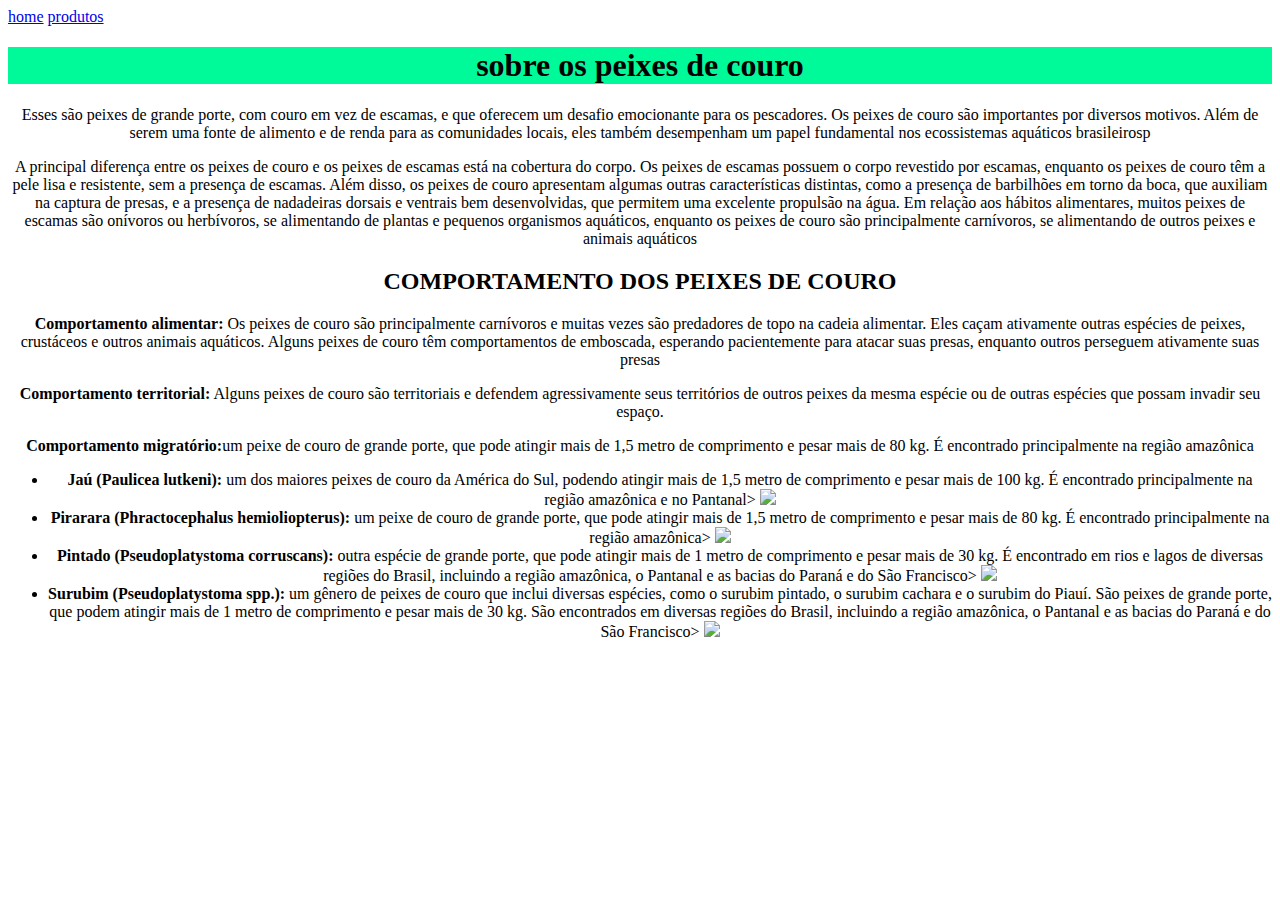
==== index.html @ 9d1f2496 "Add files via upload" ====
<!DOCTYPE html>
<html>
<head>
    <meta charset="UTF-8" />
    <meta http-equiv="X-UA-Compatible" content="IE=edge">
    <meta name="viewport" content="width=device-width, initial-acale=1.0">
    <title><strong> a pegar alguns peixes de couro</strong></title>
    <link rel="stylesheet" href="joao.css">
</head>
<body>
    <header>
        <a href="index.html">home</a>
        <a href="produtos.html"> produtos</a>
    </header>
    <H1>sobre os peixes de couro</H1>
    <p class="luz">Esses são peixes de grande porte, com couro em vez de escamas, e que oferecem um desafio emocionante para os pescadores.
        Os peixes de couro são importantes por diversos motivos. Além de serem uma fonte de alimento e de renda para as comunidades locais, eles também desempenham um papel fundamental nos ecossistemas aquáticos brasileirosp</p>
        <p class="luz">A principal diferença entre os peixes de couro e os peixes de escamas está na cobertura do corpo. Os peixes de escamas possuem o corpo revestido por escamas, enquanto os peixes de couro têm a pele lisa e resistente, sem a presença de escamas.
            Além disso, os peixes de couro apresentam algumas outras características distintas, como a presença de barbilhões em torno da boca, que auxiliam na captura de presas, e a presença de nadadeiras dorsais e ventrais bem desenvolvidas, que permitem uma excelente propulsão na água.
            Em relação aos hábitos alimentares, muitos peixes de escamas são onívoros ou herbívoros, se alimentando de plantas e pequenos organismos aquáticos, enquanto os peixes de couro são principalmente carnívoros, se alimentando de outros peixes e animais aquáticos</p>
            <h2> <strong>COMPORTAMENTO DOS PEIXES DE COURO</strong></h2>
            <p class="brilho"><strong>Comportamento alimentar:</strong> Os peixes de couro são principalmente carnívoros e muitas vezes são predadores de topo na cadeia alimentar.
             Eles caçam ativamente outras espécies de peixes, crustáceos e outros animais aquáticos. Alguns peixes de couro têm comportamentos de emboscada, esperando pacientemente para atacar suas presas, enquanto outros perseguem ativamente suas presas</p>
        <p class="brilho"> <strong>Comportamento territorial:</strong> Alguns peixes de couro são territoriais e defendem agressivamente seus territórios de outros peixes da mesma espécie ou de outras espécies que possam invadir seu espaço. </p>
        <p class="brilho"><strong> Comportamento migratório:</strong>um peixe de couro de grande porte, que pode atingir mais de 1,5 metro de comprimento e pesar mais de 80 kg. É encontrado principalmente na região amazônica</li>
        <ul>
            <div class="imagemcentralizada">
            <li class="lista"><strong>Jaú (Paulicea lutkeni): </strong> um dos maiores peixes de couro da América do Sul, podendo atingir mais de 1,5 metro de comprimento e pesar mais de 100 kg. É encontrado principalmente na região amazônica e no Pantanal>
            <img class="imgem2" src="https://encrypted-tbn0.gstatic.com/images?q=tbn:ANd9GcQlo1rOuCuHIgnoplZn8C5PkxwqCSzGl9Tl___OfpD483A5h-7Gm6SltctnKcP1f-hXNY4&usqp=CAU">
            <li class="lista"><strong>Pirarara (Phractocephalus hemioliopterus): </strong> um peixe de couro de grande porte, que pode atingir mais de 1,5 metro de comprimento e pesar mais de 80 kg. É encontrado principalmente na região amazônica>
            <img class="imgem1" src="https://i.ytimg.com/vi/RctWZeNPnb8/maxresdefault.jpg"> 
            <li class="lista"><strong> Pintado (Pseudoplatystoma corruscans):</strong> outra espécie de grande porte, que pode atingir mais de 1 metro de comprimento e pesar mais de 30 kg. É encontrado em rios e lagos de diversas regiões do Brasil, incluindo a região amazônica, o Pantanal e as bacias do Paraná e do São Francisco>
            <img class="imgem3" src="https://blog.pescagerais.com.br/wp-content/uploads/2020/10/peixe-pintado-pescador-johnny-hoffmann.jpg">  
            <li class="lista"><strong> Surubim (Pseudoplatystoma spp.):</strong> um gênero de peixes de couro que inclui diversas espécies, como o surubim pintado, o surubim cachara e o surubim do Piauí. São peixes de grande porte, que podem atingir mais de 1 metro de comprimento e pesar mais de 30 kg. São encontrados em diversas regiões do Brasil, incluindo a região amazônica, o Pantanal e as bacias do Paraná e do São Francisco>
            <img class="imgem4" src="https://cptstatic.s3.amazonaws.com/imagens/enviadas/materias/materia13235/criacao-de-surubim-em-pisciculturas-saiba-mais-sobre-o-assunto-artigos-cursos-cpt.jpg">
        </ul>

</body>
</html>
---- joao.css ----
h1{
    text-align: center;
    background-color: mediumspringgreen;
}
p{
    text-align: center;
    
}
p{
    text-align: center;
    
}
h2{
    text-align: center;

}
p{
    text-align: center;
    
}
p{
    text-align: center;
}
p{
    text-align: center;
    
}
li{
    text-align: center;
}
li{
    text-align: center;
}
li{
    text-align: center;
}
li{
    text-align: center;
}
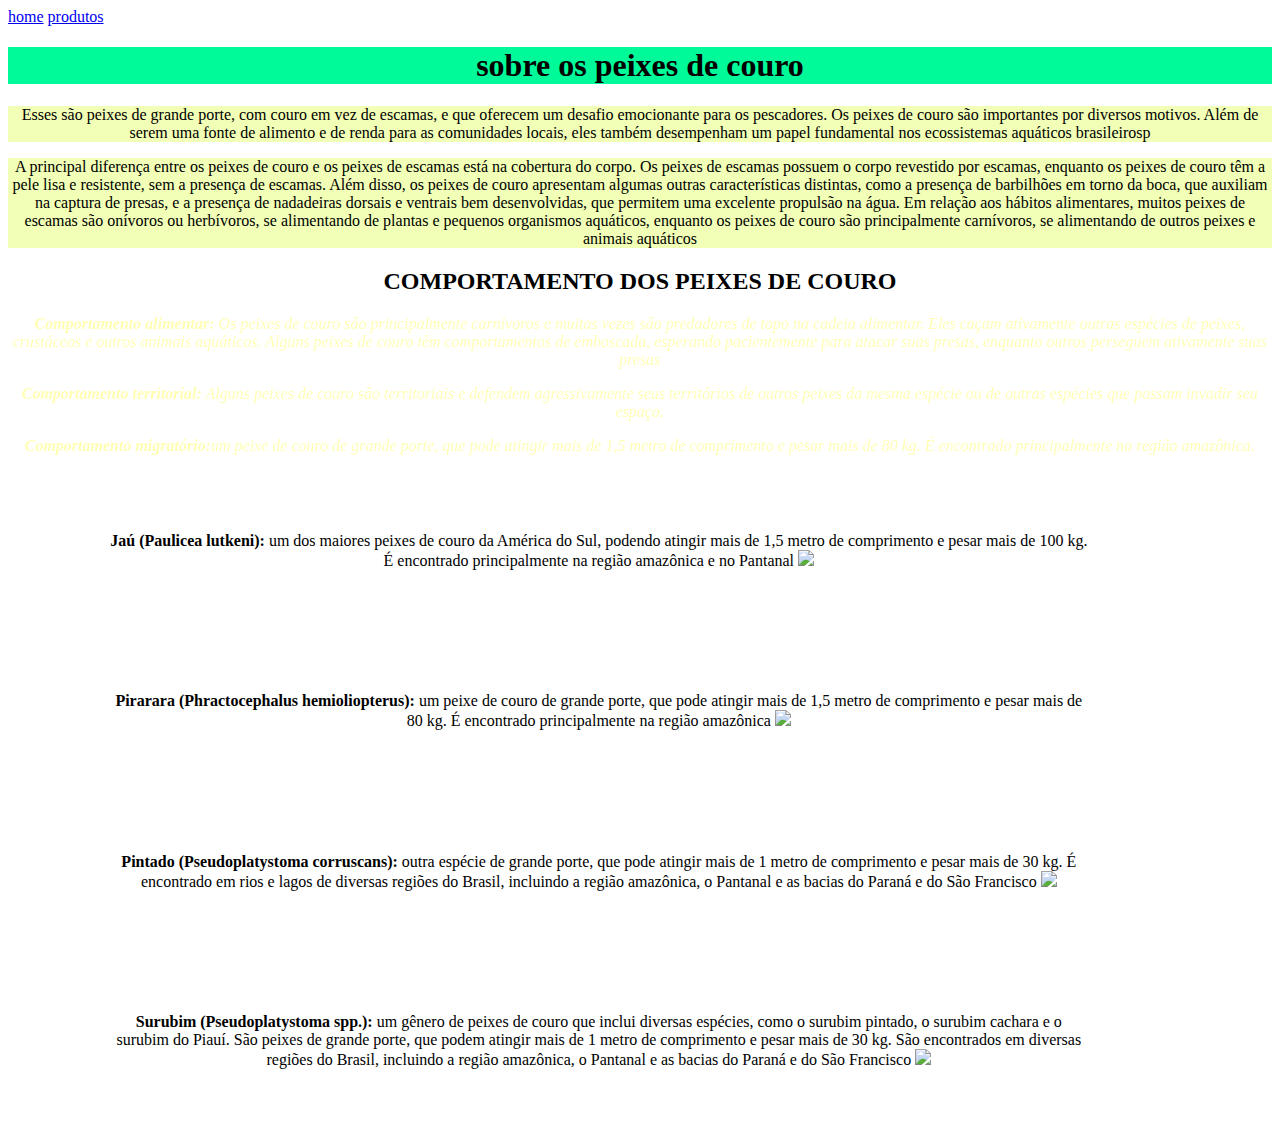
==== commit 0c15eca4: "Update index.html" ====
--- a/index.html
+++ b/index.html
@@ -22,18 +22,18 @@
             <p class="brilho"><strong>Comportamento alimentar:</strong> Os peixes de couro são principalmente carnívoros e muitas vezes são predadores de topo na cadeia alimentar.
              Eles caçam ativamente outras espécies de peixes, crustáceos e outros animais aquáticos. Alguns peixes de couro têm comportamentos de emboscada, esperando pacientemente para atacar suas presas, enquanto outros perseguem ativamente suas presas</p>
         <p class="brilho"> <strong>Comportamento territorial:</strong> Alguns peixes de couro são territoriais e defendem agressivamente seus territórios de outros peixes da mesma espécie ou de outras espécies que possam invadir seu espaço. </p>
-        <p class="brilho"><strong> Comportamento migratório:</strong>um peixe de couro de grande porte, que pode atingir mais de 1,5 metro de comprimento e pesar mais de 80 kg. É encontrado principalmente na região amazônica</li>
+        <p class="brilho"><strong> Comportamento migratório:</strong>um peixe de couro de grande porte, que pode atingir mais de 1,5 metro de comprimento e pesar mais de 80 kg. É encontrado principalmente na região amazônica.</p>
         <ul>
             <div class="imagemcentralizada">
-            <li class="lista"><strong>Jaú (Paulicea lutkeni): </strong> um dos maiores peixes de couro da América do Sul, podendo atingir mais de 1,5 metro de comprimento e pesar mais de 100 kg. É encontrado principalmente na região amazônica e no Pantanal>
+            <li class="lista"><strong>Jaú (Paulicea lutkeni): </strong> um dos maiores peixes de couro da América do Sul, podendo atingir mais de 1,5 metro de comprimento e pesar mais de 100 kg. É encontrado principalmente na região amazônica e no Pantanal
             <img class="imgem2" src="https://encrypted-tbn0.gstatic.com/images?q=tbn:ANd9GcQlo1rOuCuHIgnoplZn8C5PkxwqCSzGl9Tl___OfpD483A5h-7Gm6SltctnKcP1f-hXNY4&usqp=CAU">
-            <li class="lista"><strong>Pirarara (Phractocephalus hemioliopterus): </strong> um peixe de couro de grande porte, que pode atingir mais de 1,5 metro de comprimento e pesar mais de 80 kg. É encontrado principalmente na região amazônica>
+            <li class="lista"><strong>Pirarara (Phractocephalus hemioliopterus): </strong> um peixe de couro de grande porte, que pode atingir mais de 1,5 metro de comprimento e pesar mais de 80 kg. É encontrado principalmente na região amazônica
             <img class="imgem1" src="https://i.ytimg.com/vi/RctWZeNPnb8/maxresdefault.jpg"> 
-            <li class="lista"><strong> Pintado (Pseudoplatystoma corruscans):</strong> outra espécie de grande porte, que pode atingir mais de 1 metro de comprimento e pesar mais de 30 kg. É encontrado em rios e lagos de diversas regiões do Brasil, incluindo a região amazônica, o Pantanal e as bacias do Paraná e do São Francisco>
+            <li class="lista"><strong> Pintado (Pseudoplatystoma corruscans):</strong> outra espécie de grande porte, que pode atingir mais de 1 metro de comprimento e pesar mais de 30 kg. É encontrado em rios e lagos de diversas regiões do Brasil, incluindo a região amazônica, o Pantanal e as bacias do Paraná e do São Francisco
             <img class="imgem3" src="https://blog.pescagerais.com.br/wp-content/uploads/2020/10/peixe-pintado-pescador-johnny-hoffmann.jpg">  
-            <li class="lista"><strong> Surubim (Pseudoplatystoma spp.):</strong> um gênero de peixes de couro que inclui diversas espécies, como o surubim pintado, o surubim cachara e o surubim do Piauí. São peixes de grande porte, que podem atingir mais de 1 metro de comprimento e pesar mais de 30 kg. São encontrados em diversas regiões do Brasil, incluindo a região amazônica, o Pantanal e as bacias do Paraná e do São Francisco>
+            <li class="lista"><strong> Surubim (Pseudoplatystoma spp.):</strong> um gênero de peixes de couro que inclui diversas espécies, como o surubim pintado, o surubim cachara e o surubim do Piauí. São peixes de grande porte, que podem atingir mais de 1 metro de comprimento e pesar mais de 30 kg. São encontrados em diversas regiões do Brasil, incluindo a região amazônica, o Pantanal e as bacias do Paraná e do São Francisco
             <img class="imgem4" src="https://cptstatic.s3.amazonaws.com/imagens/enviadas/materias/materia13235/criacao-de-surubim-em-pisciculturas-saiba-mais-sobre-o-assunto-artigos-cursos-cpt.jpg">
         </ul>
 
 </body>
-</html>+</html>
--- a/joao.css
+++ b/joao.css
@@ -36,4 +36,32 @@
 }
 li{
     text-align: center;
-}+}
+.imagem1{
+    width:200;
+    text-align: center;
+}
+.imagem2 {
+    width: 200;
+    text-align: center;
+}
+.imagem3{
+    width: 200;
+    text-align: center;
+}
+.imagem4{
+    width: 200;
+    text-align: center;
+}
+.luz{
+    background-color: rgba(208, 255, 0, 0.281);
+}
+.brilho{
+    color: rgba(255, 255, 0, 0.322);
+    font-style: italic;
+}
+.lista{
+    display: inline-block;
+    padding: 5%;
+    margin-right: 10%;
+}
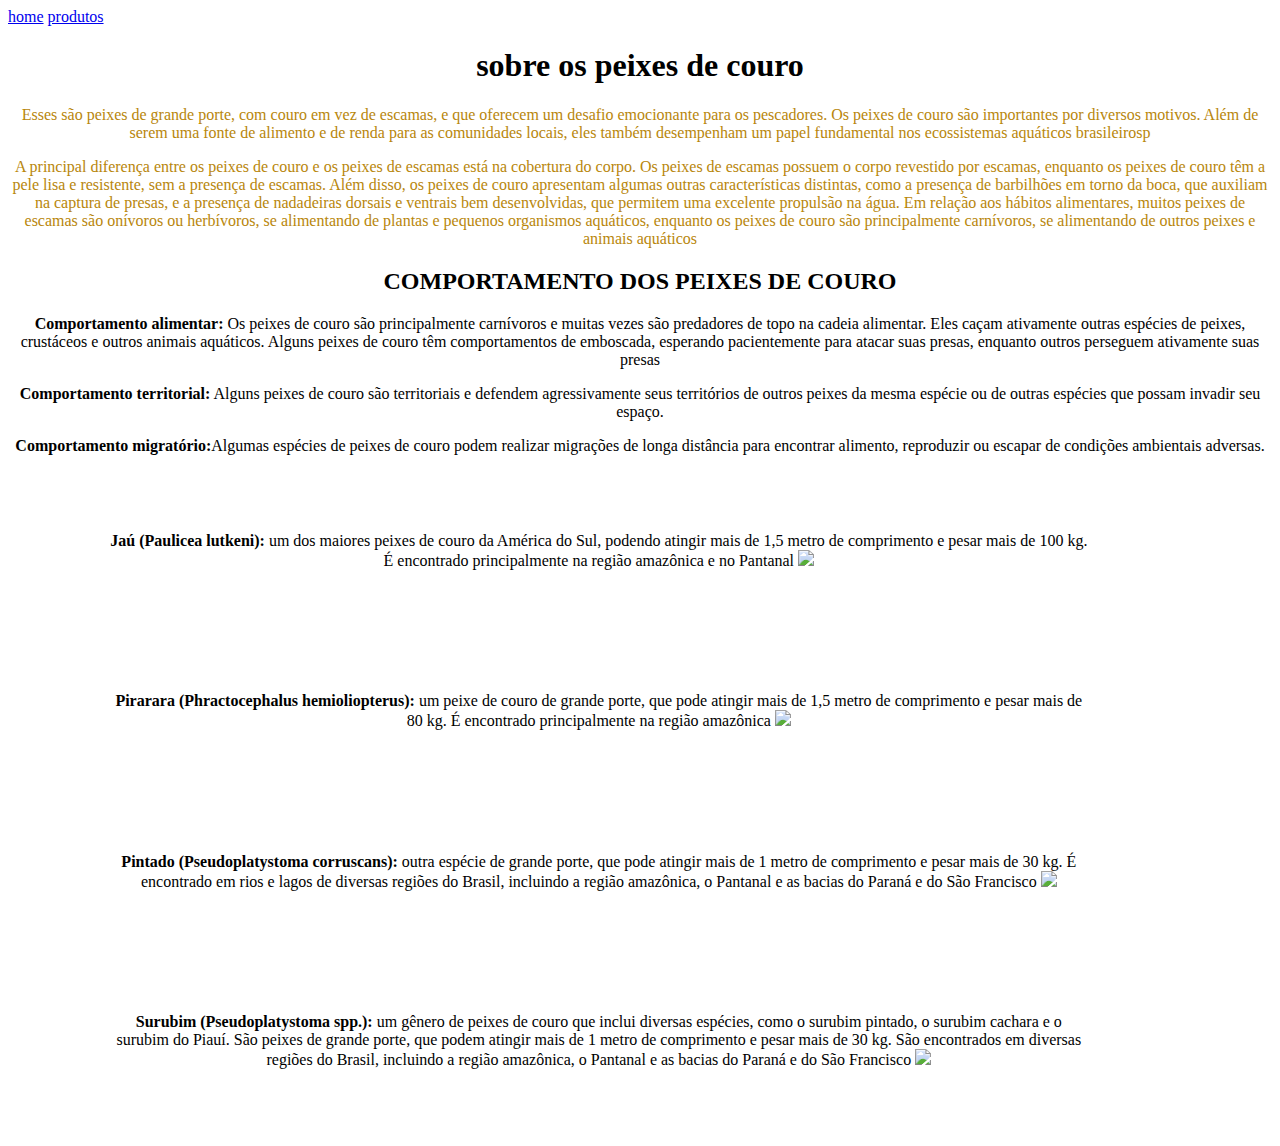
==== commit 423da4f5: "Update index.html" ====
--- a/index.html
+++ b/index.html
@@ -22,7 +22,7 @@
             <p class="brilho"><strong>Comportamento alimentar:</strong> Os peixes de couro são principalmente carnívoros e muitas vezes são predadores de topo na cadeia alimentar.
              Eles caçam ativamente outras espécies de peixes, crustáceos e outros animais aquáticos. Alguns peixes de couro têm comportamentos de emboscada, esperando pacientemente para atacar suas presas, enquanto outros perseguem ativamente suas presas</p>
         <p class="brilho"> <strong>Comportamento territorial:</strong> Alguns peixes de couro são territoriais e defendem agressivamente seus territórios de outros peixes da mesma espécie ou de outras espécies que possam invadir seu espaço. </p>
-        <p class="brilho"><strong> Comportamento migratório:</strong>um peixe de couro de grande porte, que pode atingir mais de 1,5 metro de comprimento e pesar mais de 80 kg. É encontrado principalmente na região amazônica.</p>
+        <p class="brilho"><strong> Comportamento migratório:</strong>Algumas espécies de peixes de couro podem realizar migrações de longa distância para encontrar alimento, reproduzir ou escapar de condições ambientais adversas.</p>
         <ul>
             <div class="imagemcentralizada">
             <li class="lista"><strong>Jaú (Paulicea lutkeni): </strong> um dos maiores peixes de couro da América do Sul, podendo atingir mais de 1,5 metro de comprimento e pesar mais de 100 kg. É encontrado principalmente na região amazônica e no Pantanal
--- a/joao.css
+++ b/joao.css
@@ -1,24 +1,9 @@
 h1{
+    
     text-align: center;
-    background-color: mediumspringgreen;
-}
-p{
-    text-align: center;
-    
-}
-p{
-    text-align: center;
-    
+    color: black;
 }
 h2{
-    text-align: center;
-
-}
-p{
-    text-align: center;
-    
-}
-p{
     text-align: center;
 }
 p{
@@ -28,37 +13,28 @@
 li{
     text-align: center;
 }
-li{
-    text-align: center;
-}
-li{
-    text-align: center;
-}
-li{
-    text-align: center;
-}
 .imagem1{
     width:200;
     text-align: center;
+    size: 100cap;
 }
 .imagem2 {
     width: 200;
     text-align: center;
+    size: 100cap;
 }
 .imagem3{
     width: 200;
     text-align: center;
+    size: 100cap;
 }
 .imagem4{
     width: 200;
     text-align: center;
+    size: 100cap;
 }
 .luz{
-    background-color: rgba(208, 255, 0, 0.281);
-}
-.brilho{
-    color: rgba(255, 255, 0, 0.322);
-    font-style: italic;
+    color: darkgoldenrod;
 }
 .lista{
     display: inline-block;
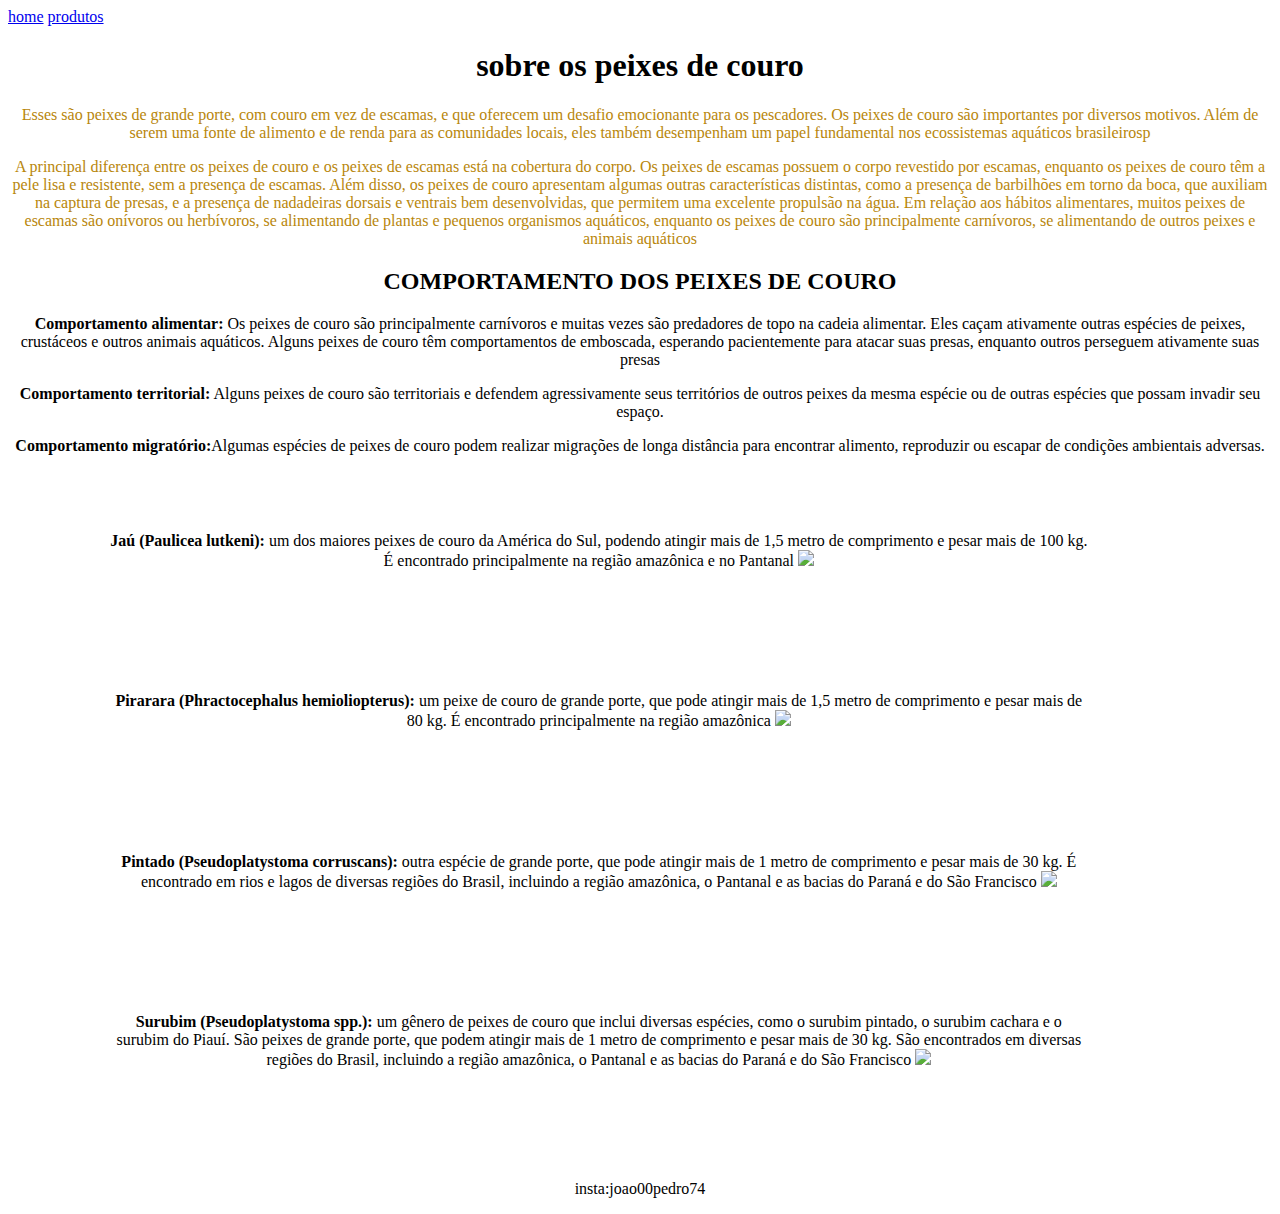
==== commit f9f5292f: "Update index.html" ====
--- a/index.html
+++ b/index.html
@@ -34,6 +34,9 @@
             <li class="lista"><strong> Surubim (Pseudoplatystoma spp.):</strong> um gênero de peixes de couro que inclui diversas espécies, como o surubim pintado, o surubim cachara e o surubim do Piauí. São peixes de grande porte, que podem atingir mais de 1 metro de comprimento e pesar mais de 30 kg. São encontrados em diversas regiões do Brasil, incluindo a região amazônica, o Pantanal e as bacias do Paraná e do São Francisco
             <img class="imgem4" src="https://cptstatic.s3.amazonaws.com/imagens/enviadas/materias/materia13235/criacao-de-surubim-em-pisciculturas-saiba-mais-sobre-o-assunto-artigos-cursos-cpt.jpg">
         </ul>
-
+<footer>
+    <img src="">
+    <p>insta:joao00pedro74</p>
+</footer>
 </body>
 </html>
--- a/joao.css
+++ b/joao.css
@@ -14,24 +14,24 @@
     text-align: center;
 }
 .imagem1{
-    width:200;
+    width:30%;
     text-align: center;
-    size: 100cap;
+    size: 100%;
 }
 .imagem2 {
-    width: 200;
+    width: 30%;
     text-align: center;
-    size: 100cap;
+    size: 100%;
 }
 .imagem3{
-    width: 200;
+    width: 30%;
     text-align: center;
-    size: 100cap;
+    size: 100%;
 }
 .imagem4{
-    width: 200;
+    width: 30%;
     text-align: center;
-    size: 100cap;
+    size: 100%;
 }
 .luz{
     color: darkgoldenrod;
@@ -41,3 +41,11 @@
     padding: 5%;
     margin-right: 10%;
 }
+.buttom{
+    color: chocolate;
+}
+nav a:hover{
+    color: brown;
+    text-decoration: underline;
+}
+
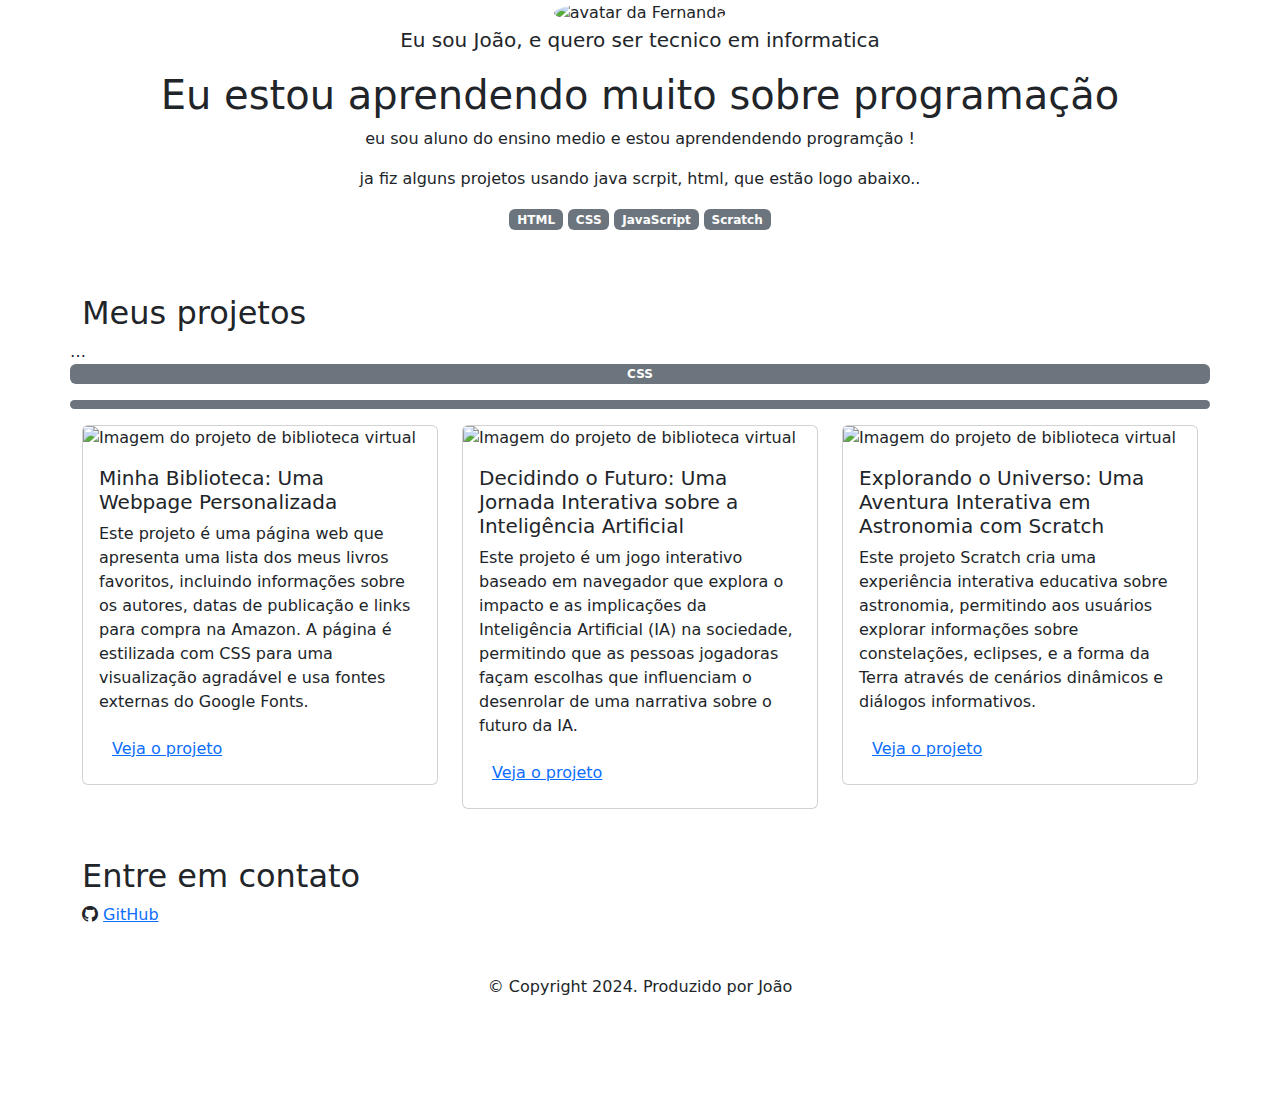
==== commit 603198e8: "Update index.html" ====
--- a/index.html
+++ b/index.html
@@ -1,42 +1,221 @@
 <!DOCTYPE html>
-<html>
+<html lang="pt-br">
 <head>
-    <meta charset="UTF-8" />
-    <meta http-equiv="X-UA-Compatible" content="IE=edge">
-    <meta name="viewport" content="width=device-width, initial-acale=1.0">
-    <title><strong> a pegar alguns peixes de couro</strong></title>
-    <link rel="stylesheet" href="joao.css">
+    <meta charset="UTF-8">
+    <meta name="viewport" content="width=device-width, initial-scale=1.0">
+    <link href="https://cdn.jsdelivr.net/npm/bootstrap@5.3.2/dist/css/bootstrap.min.css" rel="stylesheet">
+    <link rel="stylesheet" href="https://cdn.jsdelivr.net/npm/bootstrap-icons@1.11.3/font/bootstrap-icons.min.css">
+    <link rel="stylesheet" href="style.css">
+    <title>Meu portfólio</title>
 </head>
 <body>
-    <header>
-        <a href="index.html">home</a>
-        <a href="produtos.html"> produtos</a>
+    <header class="container text-center">
+        <img src="img/avatar-perfil.jpg" alt="avatar da Fernanda" class="rounded-circle" width="150" height="150"
+            srcset="">
+        <p class="lead">Eu sou João, e quero ser tecnico em informatica</p>
+        <h1>Eu estou aprendendo muito sobre programação</h1>
+        <p>eu sou aluno do ensino medio e estou aprendendendo programção !</p>
+        <p>ja fiz alguns projetos usando java scrpit, html, que estão logo abaixo..</p>
+        <div>
+            <p class="badge bg-secondary">HTML</p>
+            <p class="badge bg-secondary">CSS</p>
+            <p class="badge bg-secondary">JavaScript</p>
+            <p class="badge bg-secondary">Scratch</p>
+        </div>
     </header>
-    <H1>sobre os peixes de couro</H1>
-    <p class="luz">Esses são peixes de grande porte, com couro em vez de escamas, e que oferecem um desafio emocionante para os pescadores.
-        Os peixes de couro são importantes por diversos motivos. Além de serem uma fonte de alimento e de renda para as comunidades locais, eles também desempenham um papel fundamental nos ecossistemas aquáticos brasileirosp</p>
-        <p class="luz">A principal diferença entre os peixes de couro e os peixes de escamas está na cobertura do corpo. Os peixes de escamas possuem o corpo revestido por escamas, enquanto os peixes de couro têm a pele lisa e resistente, sem a presença de escamas.
-            Além disso, os peixes de couro apresentam algumas outras características distintas, como a presença de barbilhões em torno da boca, que auxiliam na captura de presas, e a presença de nadadeiras dorsais e ventrais bem desenvolvidas, que permitem uma excelente propulsão na água.
-            Em relação aos hábitos alimentares, muitos peixes de escamas são onívoros ou herbívoros, se alimentando de plantas e pequenos organismos aquáticos, enquanto os peixes de couro são principalmente carnívoros, se alimentando de outros peixes e animais aquáticos</p>
-            <h2> <strong>COMPORTAMENTO DOS PEIXES DE COURO</strong></h2>
-            <p class="brilho"><strong>Comportamento alimentar:</strong> Os peixes de couro são principalmente carnívoros e muitas vezes são predadores de topo na cadeia alimentar.
-             Eles caçam ativamente outras espécies de peixes, crustáceos e outros animais aquáticos. Alguns peixes de couro têm comportamentos de emboscada, esperando pacientemente para atacar suas presas, enquanto outros perseguem ativamente suas presas</p>
-        <p class="brilho"> <strong>Comportamento territorial:</strong> Alguns peixes de couro são territoriais e defendem agressivamente seus territórios de outros peixes da mesma espécie ou de outras espécies que possam invadir seu espaço. </p>
-        <p class="brilho"><strong> Comportamento migratório:</strong>Algumas espécies de peixes de couro podem realizar migrações de longa distância para encontrar alimento, reproduzir ou escapar de condições ambientais adversas.</p>
-        <ul>
-            <div class="imagemcentralizada">
-            <li class="lista"><strong>Jaú (Paulicea lutkeni): </strong> um dos maiores peixes de couro da América do Sul, podendo atingir mais de 1,5 metro de comprimento e pesar mais de 100 kg. É encontrado principalmente na região amazônica e no Pantanal
-            <img class="imgem2" src="https://encrypted-tbn0.gstatic.com/images?q=tbn:ANd9GcQlo1rOuCuHIgnoplZn8C5PkxwqCSzGl9Tl___OfpD483A5h-7Gm6SltctnKcP1f-hXNY4&usqp=CAU">
-            <li class="lista"><strong>Pirarara (Phractocephalus hemioliopterus): </strong> um peixe de couro de grande porte, que pode atingir mais de 1,5 metro de comprimento e pesar mais de 80 kg. É encontrado principalmente na região amazônica
-            <img class="imgem1" src="https://i.ytimg.com/vi/RctWZeNPnb8/maxresdefault.jpg"> 
-            <li class="lista"><strong> Pintado (Pseudoplatystoma corruscans):</strong> outra espécie de grande porte, que pode atingir mais de 1 metro de comprimento e pesar mais de 30 kg. É encontrado em rios e lagos de diversas regiões do Brasil, incluindo a região amazônica, o Pantanal e as bacias do Paraná e do São Francisco
-            <img class="imgem3" src="https://blog.pescagerais.com.br/wp-content/uploads/2020/10/peixe-pintado-pescador-johnny-hoffmann.jpg">  
-            <li class="lista"><strong> Surubim (Pseudoplatystoma spp.):</strong> um gênero de peixes de couro que inclui diversas espécies, como o surubim pintado, o surubim cachara e o surubim do Piauí. São peixes de grande porte, que podem atingir mais de 1 metro de comprimento e pesar mais de 30 kg. São encontrados em diversas regiões do Brasil, incluindo a região amazônica, o Pantanal e as bacias do Paraná e do São Francisco
-            <img class="imgem4" src="https://cptstatic.s3.amazonaws.com/imagens/enviadas/materias/materia13235/criacao-de-surubim-em-pisciculturas-saiba-mais-sobre-o-assunto-artigos-cursos-cpt.jpg">
-        </ul>
-<footer>
-    <img src="">
-    <p>insta:joao00pedro74</p>
-</footer>
+    <main class="container mt-5">
+        <h2>Meus projetos</h2>
+        <div class="row"><!DOCTYPE html>
+            <html lang="pt-br">
+            <head>
+                <meta charset="UTF-8">
+                <meta name="viewport" content="width=device-width, initial-scale=1.0">
+                <link href="https://cdn.jsdelivr.net/npm/bootstrap@5.3.2/dist/css/bootstrap.min.css" rel="stylesheet">
+                <link rel="stylesheet" href="https://cdn.jsdelivr.net/npm/bootstrap-icons@1.11.3/font/bootstrap-icons.min.css">
+                <link rel="stylesheet" href="style.css">
+                <title>Meu portfólio</title>
+            </head>
+            …            <p class="badge bg-secondary">CSS</p>
+                        <p class="badge bg-secondary"
+            <!-- Projeto 1 -->
+            <div class="col-md-4">
+                <div class="card">
+                    <img src="img/projeto-1.png" class="card-img-top" alt="Imagem do projeto de biblioteca virtual">
+                    <div class="card-body">
+                        <h5 class="card-title">Minha Biblioteca: Uma Webpage Personalizada</h5>
+                        <p class="card-text">Este projeto é uma página web que apresenta uma lista dos meus livros
+                            favoritos, incluindo informações sobre os autores, datas de publicação e links para compra
+                            na Amazon. A página é estilizada com CSS para uma visualização agradável e usa fontes
+                            externas do Google Fonts.
+                        </p>
+                        <button type="button" class="btn btn-link" data-bs-toggle="modal" data-bs-target="#modal1">Veja
+                            o projeto</button>
+                    </div>
+                </div>
+            </div>
+            <!-- Projeto 2 -->
+            <div class="col-md-4">
+                <div class="card">
+                    <img src="img/projeto-2.png" class="card-img-top" alt="Imagem do projeto de biblioteca virtual">
+                    <div class="card-body">
+                        <h5 class="card-title">Decidindo o Futuro: Uma Jornada Interativa sobre a Inteligência
+                            Artificial</h5>
+                        <p class="card-text">Este projeto é um jogo interativo baseado em navegador que explora o
+                            impacto e as implicações da Inteligência Artificial (IA) na sociedade, permitindo que as
+                            pessoas jogadoras façam escolhas que influenciam o desenrolar de uma narrativa sobre o
+                            futuro da IA.</p>
+                        <button type="button" class="btn btn-link" data-bs-toggle="modal" data-bs-target="#modal2">Veja
+                            o projeto</button>
+                    </div>
+                </div>
+            </div>
+            <!-- Projeto 3 -->
+            <div class="col-md-4">
+                <div class="card">
+                    <img src="img/projeto-3.png" class="card-img-top" alt="Imagem do projeto de biblioteca virtual">
+                    <div class="card-body">
+                        <h5 class="card-title">Explorando o Universo: Uma Aventura Interativa em Astronomia com Scratch
+                        </h5>
+                        <p class="card-text">Este projeto Scratch cria uma experiência interativa educativa sobre
+                            astronomia, permitindo aos usuários explorar informações sobre constelações, eclipses, e a
+                            forma da Terra através de cenários dinâmicos e diálogos informativos.
+                        </p>
+                        <button type="button" class="btn btn-link" data-bs-toggle="modal" data-bs-target="#modal3">Veja
+                            o projeto</button>
+                    </div>
+                </div>
+            </div>
+        </div>
+    </main>
+    <!-- Modal 1 -->
+    <div class="modal" id="modal1" tabindex="-1">
+        <div class="modal-dialog">
+            <div class="modal-content">
+                <div class="modal-header">
+                    <h5 class="modal-title">Minha Biblioteca: Uma Webpage Personalizada</h5>
+                    <button type="button" class="btn-close" data-bs-dismiss="modal" aria-label="Close"></button>
+                </div>
+                <div class="modal-body">
+                    <p>O projeto é uma página web criada com HTML e CSS, destinada a exibir uma coleção pessoal de
+                        livros favoritos. O objetivo é criar um ambiente virtual onde seja possível compartilhar
+                        seus livros preferidos, fornecendo uma descrição breve de cada um, incluindo o autor, o ano
+                        de publicação e uma opção de compra.</p>
+                    <p>A estrutura do site é baseada em HTML, que define a semântica e o layout do conteúdo,
+                        enquanto o CSS é usado para estilizar a página visualmente, incluindo cores, tipografia e a
+                        disposição dos elementos.</p>
+                    <p>O HTML organiza o conteúdo em um cabeçalho com o título do site, seguido por uma divisão
+                        principal (.container) que apresenta o propósito do site e a coleção de livros em uma seção
+                        flexível (.livros). Cada livro é destacado em seu próprio contêiner (.livro), mostrando uma
+                        imagem da capa, detalhes do livro e um link de compra. O design responsivo é garantido pelo
+                        uso de uma meta tag viewport e um layout flexível que se adapta a diferentes tamanhos de
+                        tela.</p>
+                    <p>O CSS personaliza o visual do site, usando variáveis para cores, estilizando o texto com uma
+                        fonte importada do Google Fonts e aplicando um esquema de cores suaves e botões interativos.
+                        O uso de HTML e CSS é importante pois assim é possível criar um site acessível e
+                        esteticamente agradável sem a necessidade de scripts complexos, com foco na usabilidade e na
+                        experiência da pessoa usuária. A escolha da tipografia e do esquema de cores contribui para
+                        a atmosfera acolhedora do site, incentivando a exploração da coleção de livros.</p>
+                    <img src="img/projeto-1.png" class="img-fluid w-100"
+                        alt="Imagem representativa do projeto de uma biblioteca online">
+                </div>
+                <div class="modal-footer">
+                    <a href="https://femascheti.github.io/minhas-leituras/">Ver projeto ao vivo</a>
+                    <a href="https://github.com/femascheti/minhas-leituras">Ver código do projeto</a>
+                </div>
+            </div>
+        </div>
+    </div>
+    <!-- Modal 2 -->
+    <div class="modal" id="modal2" tabindex="-1">
+        <div class="modal-dialog">
+            <div class="modal-content">
+                <div class="modal-header">
+                    <h5 class="modal-title">Minha Biblioteca: Uma Webpage Personalizada</h5>
+                    <button type="button" class="btn-close" data-bs-dismiss="modal" aria-label="Close"></button>
+                </div>
+                <div class="modal-body">
+                    <p>O projeto consiste em uma aplicação web interativa, desenvolvida com HTML, CSS, e JavaScript, que
+                        simula uma experiência narrativa centrada no tema da Inteligência Artificial. O objetivo é
+                        engajar os jogadores em um cenário fictício que aborda o avanço da IA e suas possíveis
+                        consequências para a humanidade, destacando a importância da reflexão ética sobre a tecnologia.
+                    </p>
+                    <p>O HTML estrutura o conteúdo da página, dividindo-o em seções como a tela inicial, caixa de
+                        perguntas, alternativas de resposta, e o resultado final baseado nas escolhas do jogador. O CSS
+                        é utilizado para estilizar a página, empregando um esquema de cores futurista e layout
+                        responsivo para melhorar a experiência do usuário. JavaScript é usado para adicionar
+                        interatividade ao jogo, manipulando o DOM para atualizar o conteúdo da página conforme as
+                        escolhas do jogador, e determinando o fluxo da narrativa através de uma série de perguntas e
+                        respostas.</p>
+                    <p>O HTML organiza o conteúdo em um cabeçalho com o título do site, seguido por uma divisão
+                        principal (.container) que apresenta o propósito do site e a coleção de livros em uma seção
+                        flexível (.livros). Cada livro é destacado em seu próprio contêiner (.livro), mostrando uma
+                        imagem da capa, detalhes do livro e um link de compra. O design responsivo é garantido pelo
+                        uso de uma meta tag viewport e um layout flexível que se adapta a diferentes tamanhos de
+                        tela.</p>
+                    <p>Os scripts JavaScript incluem módulos para gerar nomes aleatórios, definir as perguntas e as
+                        lógicas de jogo, como iniciar o jogo, apresentar perguntas e alternativas, processar as escolhas
+                        dos jogadores, e exibir o resultado final. Este design modular facilita a manutenção e a
+                        expansão futura do jogo. A importância das ferramentas utilizadas (HTML, CSS, JavaScript) reside
+                        na criação de uma experiência interativa que não apenas entretém, mas também educa os jogadores
+                        sobre a complexidade ética e social da IA, incentivando a reflexão crítica sobre o papel da
+                        tecnologia em nossas vidas.
+                    </p>
+                    <img src="img/projeto-2.png" class="img-fluid w-100"
+                        alt="Imagem representativa do projeto de uma biblioteca online">
+                </div>
+                <div class="modal-footer">
+                    <a href="https://femascheti.github.io/tecnicas-computacionais-refletindo-sobre-ia/">Ver projeto ao
+                        vivo</a>
+                    <a href="https://github.com/femascheti/tecnicas-computacionais-refletindo-sobre-ia">Ver código do
+                        projeto</a>
+                </div>
+            </div>
+        </div>
+    </div>
+    <!-- Modal 3 -->
+    <div class="modal" id="modal3" tabindex="-1">
+        <div class="modal-dialog">
+            <div class="modal-content">
+                <div class="modal-header">
+                    <h5 class="modal-title">Minha Biblioteca: Uma Webpage Personalizada</h5>
+                    <button type="button" class="btn-close" data-bs-dismiss="modal" aria-label="Close"></button>
+                </div>
+                <div class="modal-body">
+                    <p>O projeto é uma aplicação educativa interativa focada em ensinar conceitos básicos de
+                        astronomia. Utiliza uma série de scripts associados a diferentes atores (sprites) e
+                        cenários para criar uma experiência de aprendizado envolvente. O objetivo é familiarizar
+                        os usuários com tópicos como as fases da Lua, eclipses, a visibilidade de diferentes
+                        constelações dependendo da localização geográfica na Terra, e a forma da Terra, através
+                        de interações e visualizações dinâmicas.</p>
+                    <p>Cada ator no projeto possui scripts que definem seu comportamento em resposta a eventos
+                        específicos, como o início do programa (quando a bandeira é clicada), cliques do
+                        usuário, ou mensagens recebidas. Estes eventos desencadeiam ações como mudanças de
+                        cenário, movimentos de atores, exibição ou ocultação de atores, e a apresentação de
+                        diálogos informativos. Por exemplo, ao clicar em determinados atores, os usuários podem
+                        "receber" uma prova, o que leva a uma mudança de cenário e a exibição de informações
+                        relevantes ou a visualização de uma constelação específica.</p>
+                    <p>A importância das ferramentas utilizadas, como os blocos de código visual do Scratch,
+                        reside na sua acessibilidade e na capacidade de engajar aprendizes de diferentes idades
+                        no pensamento computacional e na exploração de conceitos científicos de forma
+                        interativa. O uso de cenários, movimentos, e diálogos dinâmicos ajuda a criar uma
+                        experiência de aprendizado mais rica e memorável, encorajando os usuários a explorar e
+                        interagir com o conteúdo de maneira ativa, em vez de passivamente.</p>
+                    <img src="img/projeto-3.png" alt="Projeto 3" class="img-fluid w-100">
+                </div>
+                <div class="modal-footer">
+                    <a href="https://scratch.mit.edu/projects/951732825/">Ver projeto ao vivo</a>
+                </div>
+            </div>
+        </div>
+    </div>
+    <footer class="container py-5">
+        <h2>Entre em contato</h2>
+        <div>
+            <i class="bi bi-github"></i>
+            <a href="https://github.com/femascheti">GitHub</a>
+        </div>
+        <p class="my-5 text-center">© Copyright 2024. Produzido por João </p>
+    </footer>
+    <script src="https://cdn.jsdelivr.net/npm/bootstrap@5.3.2/dist/js/bootstrap.bundle.min.js"></script>
 </body>
 </html>
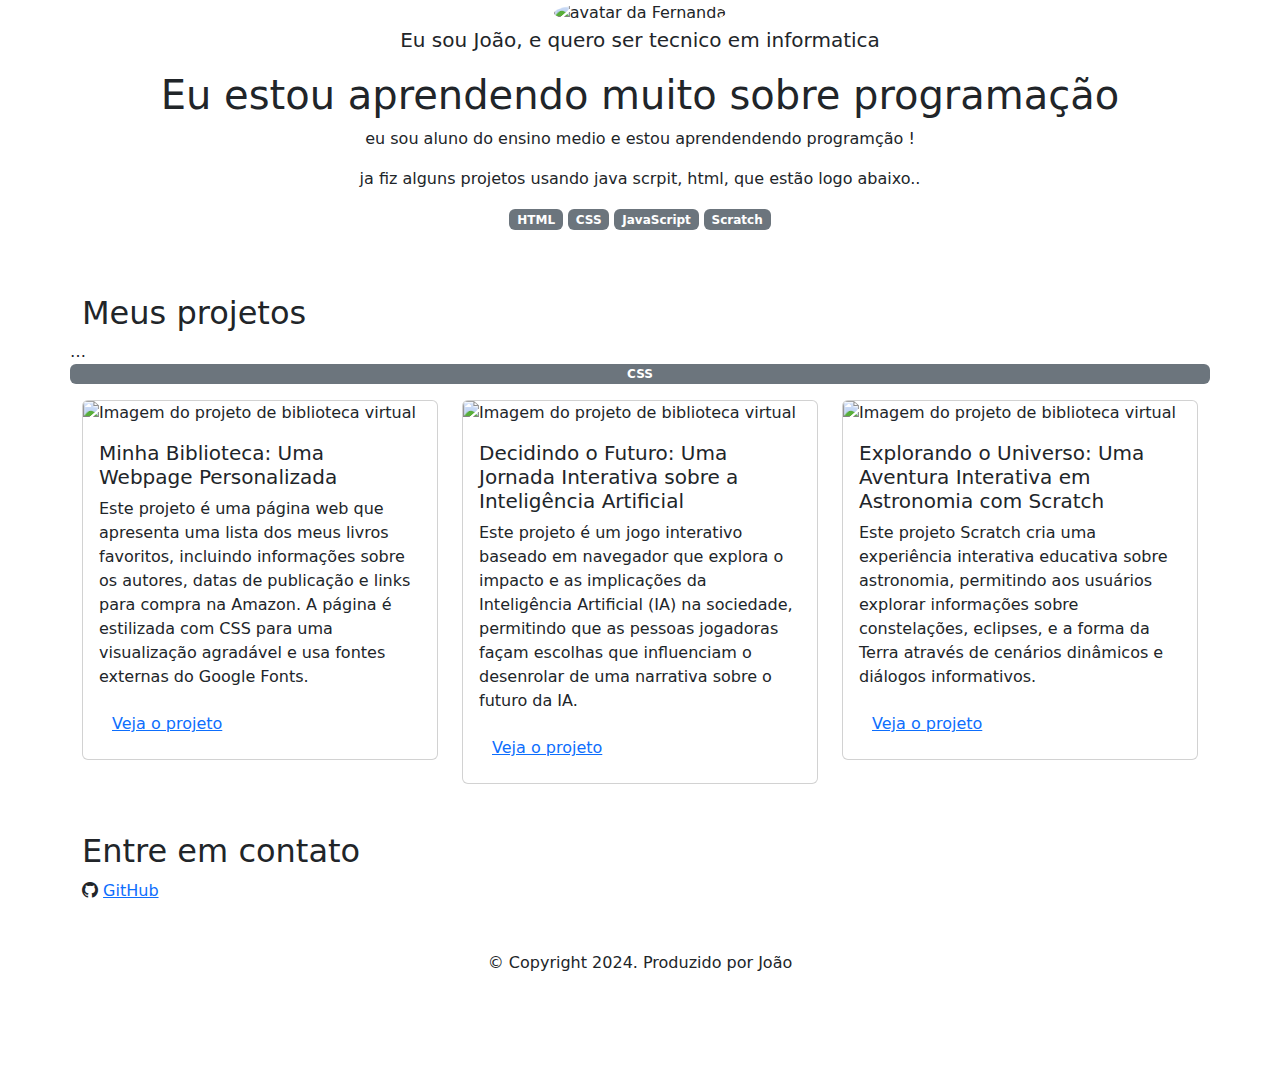
==== commit 2464ccf2: "Update index.html" ====
--- a/index.html
+++ b/index.html
@@ -36,7 +36,7 @@
                 <title>Meu portfólio</title>
             </head>
             …            <p class="badge bg-secondary">CSS</p>
-                        <p class="badge bg-secondary"
+                        <p class="badge bg-secondary"></p>
             <!-- Projeto 1 -->
             <div class="col-md-4">
                 <div class="card">
